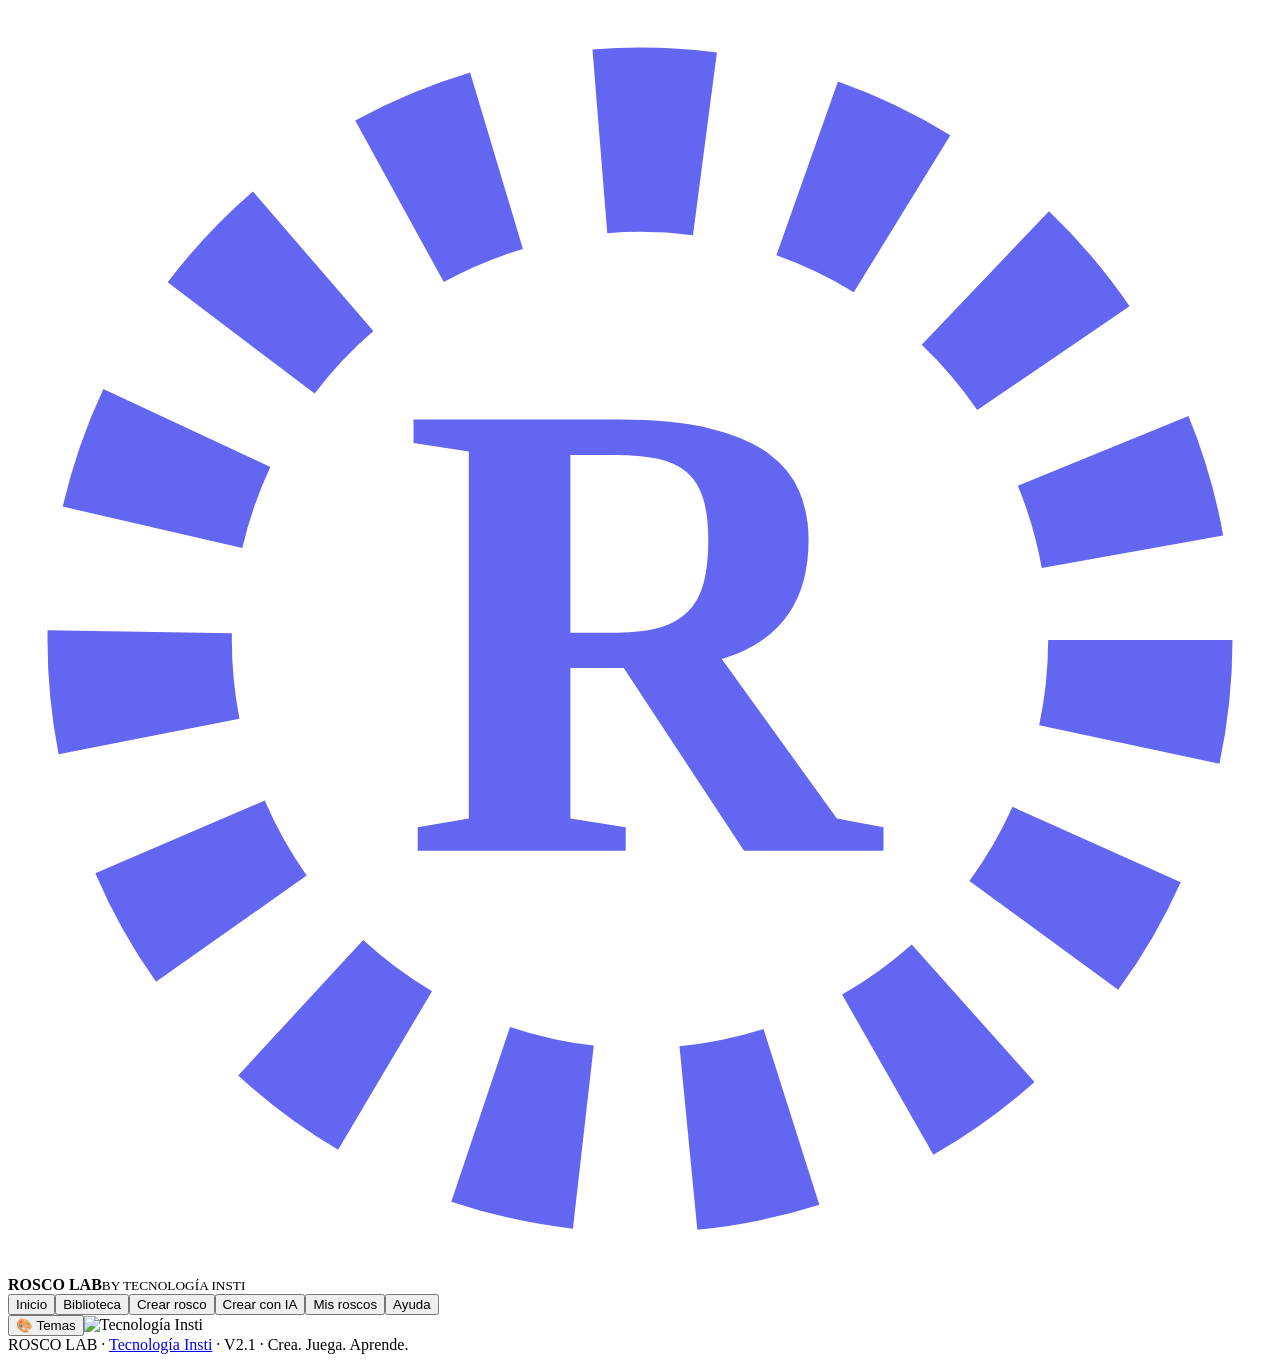
==== src/shell.html @ 291c5db1 "1" ====
<!doctype html><html lang="es"><head><meta charset="utf-8"><meta name="viewport" content="width=device-width,initial-scale=1"><meta name="description" content="Crea, juega y comparte roscos educativos de cualquier materia."><title>Rosco LAB · Tecnología Insti</title><link rel="icon" href="data:image/svg+xml,%3Csvg xmlns='http://www.w3.org/2000/svg' viewBox='0 0 64 64'%3E%3Ccircle cx='32' cy='32' r='24' fill='none' stroke='%234f46e5' stroke-width='10' stroke-dasharray='5 5'/%3E%3Ctext x='32' y='41' font-size='27' text-anchor='middle' font-family='Arial' font-weight='bold' fill='%234f46e5'%3ER%3C/text%3E%3C/svg%3E"><style id="app-style">__CSS__</style></head><body><header><div class="top"><div class="brand" id="brand" role="button" tabindex="0" aria-label="Inicio"><svg class="brandmark" viewBox="0 0 48 48" aria-hidden="true"><circle cx="24" cy="24" r="19" fill="none" stroke="#6366f1" stroke-width="7" stroke-dasharray="4 4"/><text x="24" y="32" text-anchor="middle" font-weight="900" font-size="25" fill="#6366f1">R</text></svg><div><strong>ROSCO LAB</strong><small>BY TECNOLOGÍA INSTI</small></div></div><nav id="nav"><button data-nav="home">Inicio</button><button data-nav="library">Biblioteca</button><button data-nav="editor">Crear rosco</button><button data-nav="ai">Crear con IA</button><button data-nav="mine">Mis roscos</button><button data-nav="help">Ayuda</button></nav><button id="theme" title="Cambiar tema" aria-label="Cambiar tema">🎨 Temas</button><img class="logo" alt="Tecnología Insti" src="__LOGO__"></div></header><main class="main" id="app"></main><footer>ROSCO LAB · <a href="https://tecnologiapuntes.github.io/tecno/">Tecnología Insti</a> · V2.1 · Crea. Juega. Aprende.</footer><dialog id="themeDialog" aria-label="Selector de temas visuales"></dialog><div id="toast" role="status" class="hidden"></div><script id="catalog" type="application/json">__DATA__</script><script id="app-code">__JS__</script></body></html>
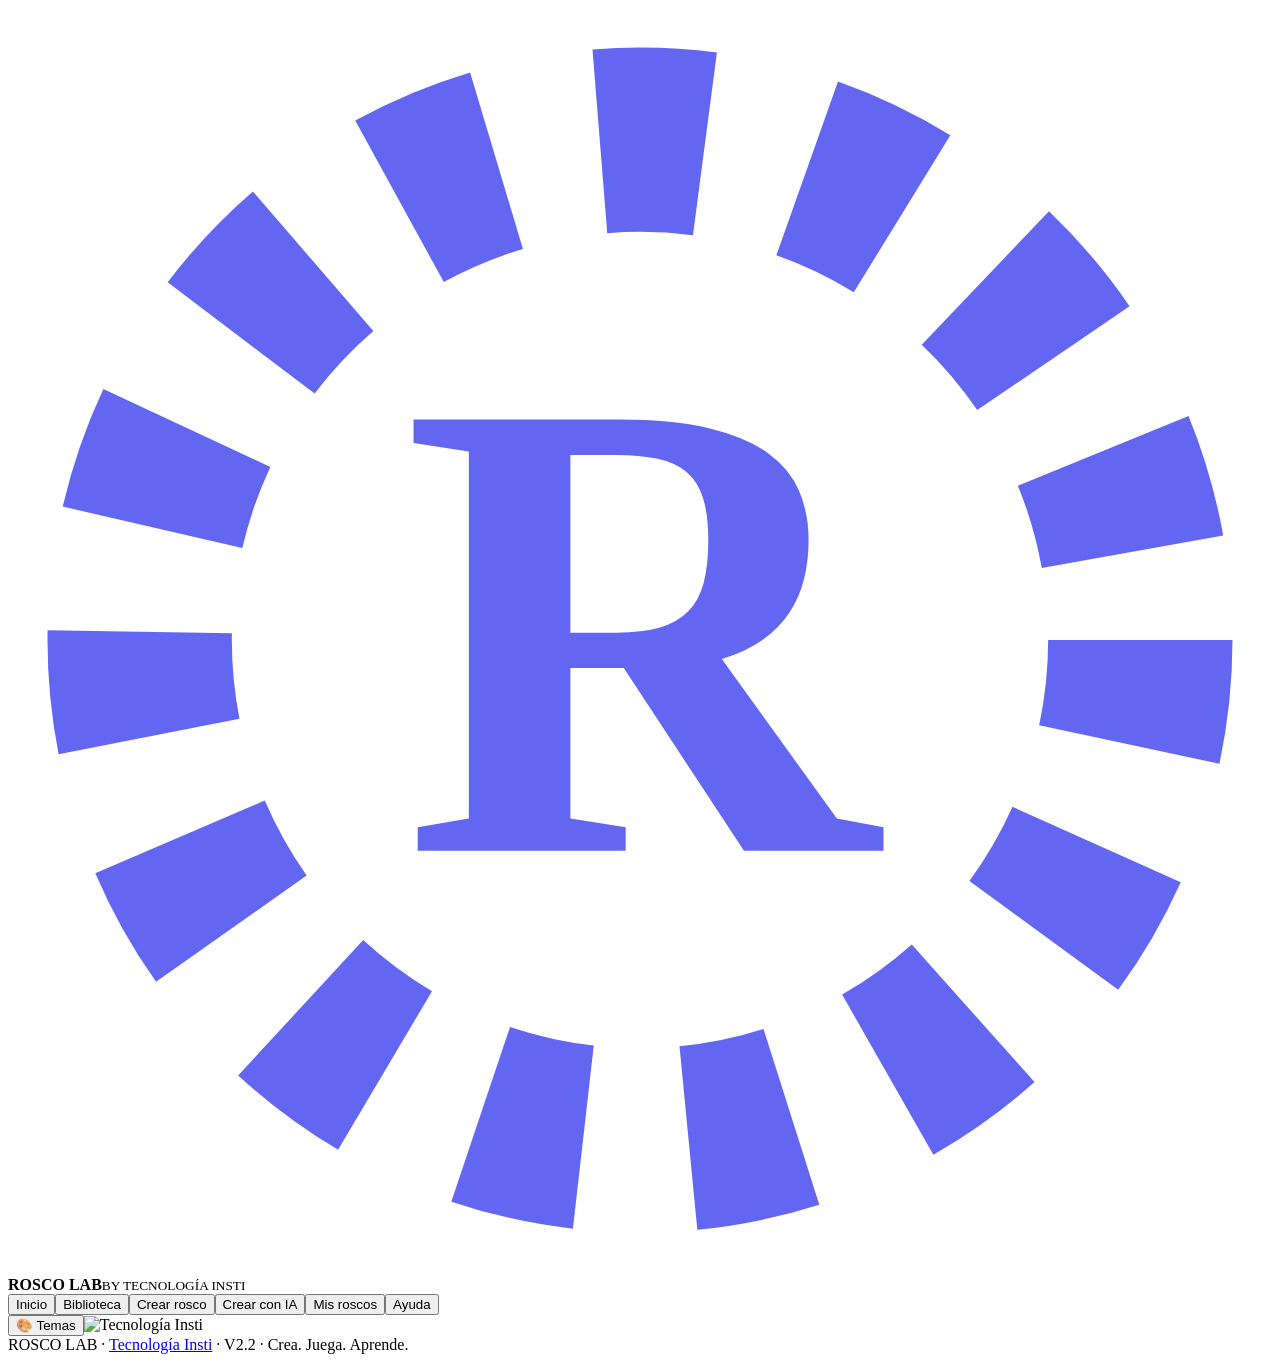
==== commit e255d8bd: "1" ====
--- a/src/shell.html
+++ b/src/shell.html
@@ -1 +1 @@
-<!doctype html><html lang="es"><head><meta charset="utf-8"><meta name="viewport" content="width=device-width,initial-scale=1"><meta name="description" content="Crea, juega y comparte roscos educativos de cualquier materia."><title>Rosco LAB · Tecnología Insti</title><link rel="icon" href="data:image/svg+xml,%3Csvg xmlns='http://www.w3.org/2000/svg' viewBox='0 0 64 64'%3E%3Ccircle cx='32' cy='32' r='24' fill='none' stroke='%234f46e5' stroke-width='10' stroke-dasharray='5 5'/%3E%3Ctext x='32' y='41' font-size='27' text-anchor='middle' font-family='Arial' font-weight='bold' fill='%234f46e5'%3ER%3C/text%3E%3C/svg%3E"><style id="app-style">__CSS__</style></head><body><header><div class="top"><div class="brand" id="brand" role="button" tabindex="0" aria-label="Inicio"><svg class="brandmark" viewBox="0 0 48 48" aria-hidden="true"><circle cx="24" cy="24" r="19" fill="none" stroke="#6366f1" stroke-width="7" stroke-dasharray="4 4"/><text x="24" y="32" text-anchor="middle" font-weight="900" font-size="25" fill="#6366f1">R</text></svg><div><strong>ROSCO LAB</strong><small>BY TECNOLOGÍA INSTI</small></div></div><nav id="nav"><button data-nav="home">Inicio</button><button data-nav="library">Biblioteca</button><button data-nav="editor">Crear rosco</button><button data-nav="ai">Crear con IA</button><button data-nav="mine">Mis roscos</button><button data-nav="help">Ayuda</button></nav><button id="theme" title="Cambiar tema" aria-label="Cambiar tema">🎨 Temas</button><img class="logo" alt="Tecnología Insti" src="__LOGO__"></div></header><main class="main" id="app"></main><footer>ROSCO LAB · <a href="https://tecnologiapuntes.github.io/tecno/">Tecnología Insti</a> · V2.1 · Crea. Juega. Aprende.</footer><dialog id="themeDialog" aria-label="Selector de temas visuales"></dialog><div id="toast" role="status" class="hidden"></div><script id="catalog" type="application/json">__DATA__</script><script id="app-code">__JS__</script></body></html>
+<!doctype html><html lang="es"><head><meta charset="utf-8"><meta name="viewport" content="width=device-width,initial-scale=1"><meta name="description" content="Crea, juega y comparte roscos educativos de cualquier materia."><title>Rosco LAB · Tecnología Insti</title><link rel="icon" href="data:image/svg+xml,%3Csvg xmlns='http://www.w3.org/2000/svg' viewBox='0 0 64 64'%3E%3Ccircle cx='32' cy='32' r='24' fill='none' stroke='%234f46e5' stroke-width='10' stroke-dasharray='5 5'/%3E%3Ctext x='32' y='41' font-size='27' text-anchor='middle' font-family='Arial' font-weight='bold' fill='%234f46e5'%3ER%3C/text%3E%3C/svg%3E"><style id="app-style">__CSS__</style></head><body><header><div class="top"><div class="brand" id="brand" role="button" tabindex="0" aria-label="Inicio"><svg class="brandmark" viewBox="0 0 48 48" aria-hidden="true"><circle cx="24" cy="24" r="19" fill="none" stroke="#6366f1" stroke-width="7" stroke-dasharray="4 4"/><text x="24" y="32" text-anchor="middle" font-weight="900" font-size="25" fill="#6366f1">R</text></svg><div><strong>ROSCO LAB</strong><small>BY TECNOLOGÍA INSTI</small></div></div><nav id="nav"><button data-nav="home">Inicio</button><button data-nav="library">Biblioteca</button><button data-nav="editor">Crear rosco</button><button data-nav="ai">Crear con IA</button><button data-nav="mine">Mis roscos</button><button data-nav="help">Ayuda</button></nav><button id="theme" title="Cambiar tema" aria-label="Cambiar tema">🎨 Temas</button><img class="logo" alt="Tecnología Insti" src="__LOGO__"></div></header><main class="main" id="app"></main><footer>ROSCO LAB · <a href="https://tecnologiapuntes.github.io/tecno/">Tecnología Insti</a> · V2.2 · Crea. Juega. Aprende.</footer><dialog id="themeDialog" aria-label="Selector de temas visuales"></dialog><div id="toast" role="status" class="hidden"></div><script id="catalog" type="application/json">__DATA__</script><script id="app-code">__JS__</script></body></html>
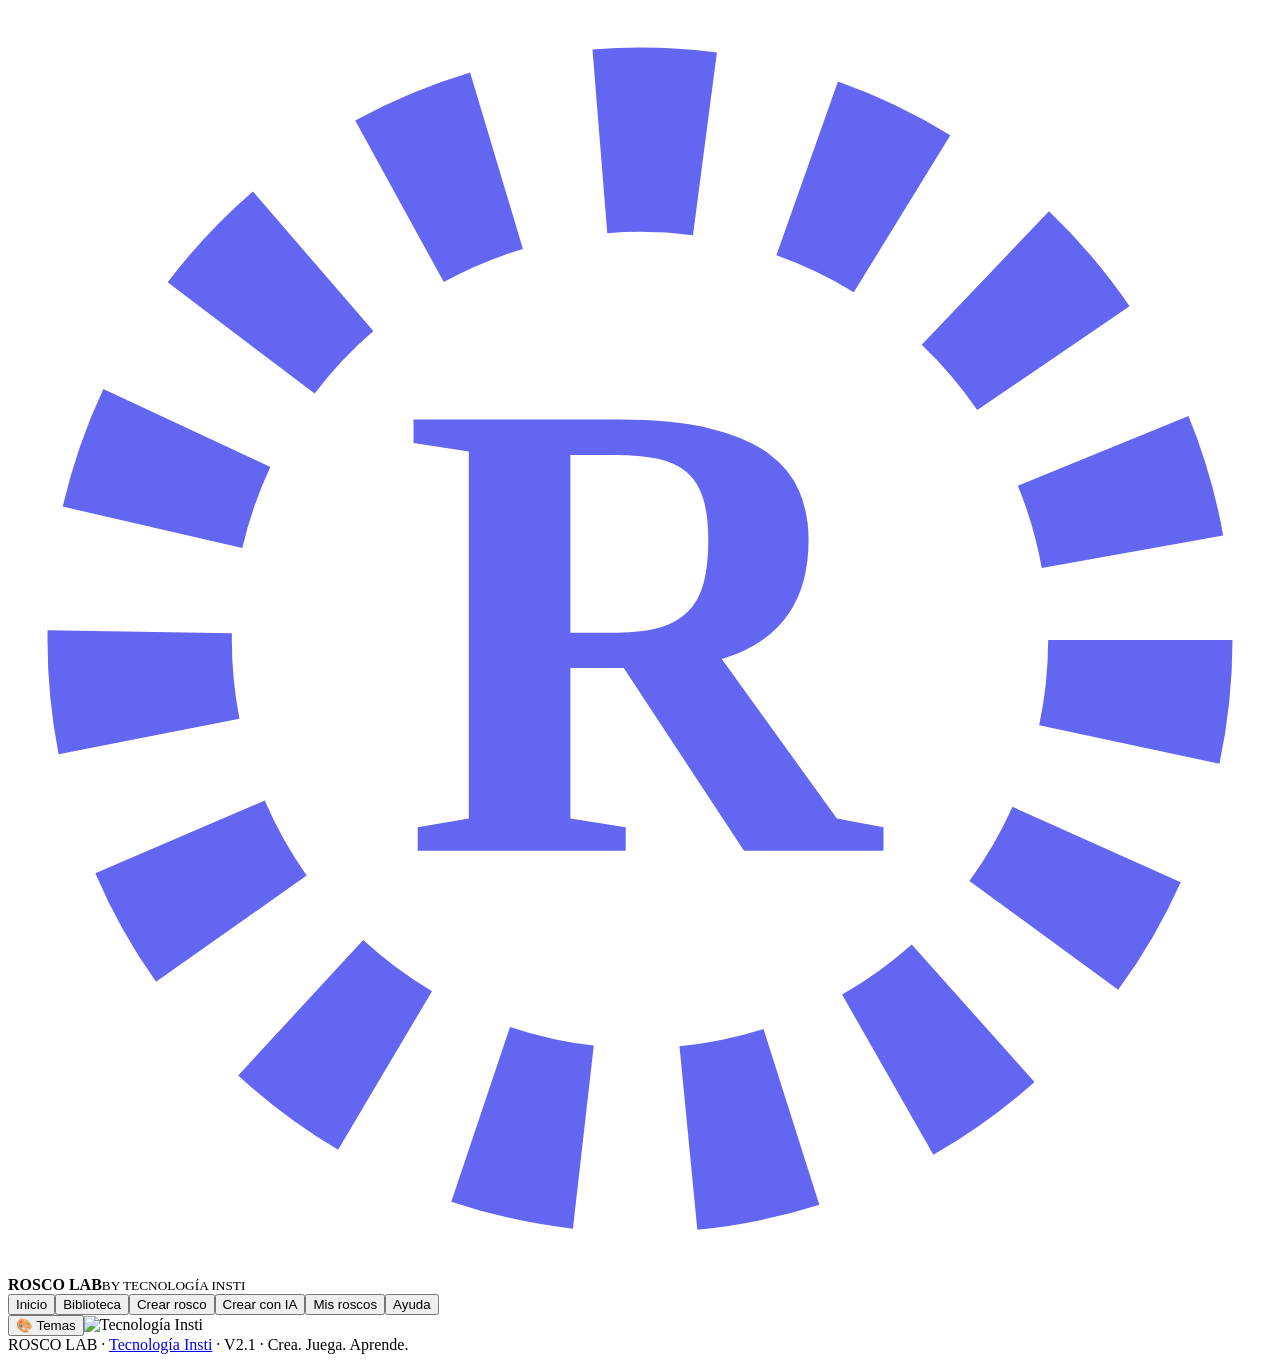
==== commit aed725fd: "1" ====
--- a/src/shell.html
+++ b/src/shell.html
@@ -1 +1 @@
-<!doctype html><html lang="es"><head><meta charset="utf-8"><meta name="viewport" content="width=device-width,initial-scale=1"><meta name="description" content="Crea, juega y comparte roscos educativos de cualquier materia."><title>Rosco LAB · Tecnología Insti</title><link rel="icon" href="data:image/svg+xml,%3Csvg xmlns='http://www.w3.org/2000/svg' viewBox='0 0 64 64'%3E%3Ccircle cx='32' cy='32' r='24' fill='none' stroke='%234f46e5' stroke-width='10' stroke-dasharray='5 5'/%3E%3Ctext x='32' y='41' font-size='27' text-anchor='middle' font-family='Arial' font-weight='bold' fill='%234f46e5'%3ER%3C/text%3E%3C/svg%3E"><style id="app-style">__CSS__</style></head><body><header><div class="top"><div class="brand" id="brand" role="button" tabindex="0" aria-label="Inicio"><svg class="brandmark" viewBox="0 0 48 48" aria-hidden="true"><circle cx="24" cy="24" r="19" fill="none" stroke="#6366f1" stroke-width="7" stroke-dasharray="4 4"/><text x="24" y="32" text-anchor="middle" font-weight="900" font-size="25" fill="#6366f1">R</text></svg><div><strong>ROSCO LAB</strong><small>BY TECNOLOGÍA INSTI</small></div></div><nav id="nav"><button data-nav="home">Inicio</button><button data-nav="library">Biblioteca</button><button data-nav="editor">Crear rosco</button><button data-nav="ai">Crear con IA</button><button data-nav="mine">Mis roscos</button><button data-nav="help">Ayuda</button></nav><button id="theme" title="Cambiar tema" aria-label="Cambiar tema">🎨 Temas</button><img class="logo" alt="Tecnología Insti" src="__LOGO__"></div></header><main class="main" id="app"></main><footer>ROSCO LAB · <a href="https://tecnologiapuntes.github.io/tecno/">Tecnología Insti</a> · V2.2 · Crea. Juega. Aprende.</footer><dialog id="themeDialog" aria-label="Selector de temas visuales"></dialog><div id="toast" role="status" class="hidden"></div><script id="catalog" type="application/json">__DATA__</script><script id="app-code">__JS__</script></body></html>
+<!doctype html><html lang="es"><head><meta charset="utf-8"><meta name="viewport" content="width=device-width,initial-scale=1"><meta name="description" content="Crea, juega y comparte roscos educativos de cualquier materia."><title>Rosco LAB · Tecnología Insti</title><link rel="icon" href="data:image/svg+xml,%3Csvg xmlns='http://www.w3.org/2000/svg' viewBox='0 0 64 64'%3E%3Ccircle cx='32' cy='32' r='24' fill='none' stroke='%234f46e5' stroke-width='10' stroke-dasharray='5 5'/%3E%3Ctext x='32' y='41' font-size='27' text-anchor='middle' font-family='Arial' font-weight='bold' fill='%234f46e5'%3ER%3C/text%3E%3C/svg%3E"><style id="app-style">__CSS__</style></head><body><header><div class="top"><div class="brand" id="brand" role="button" tabindex="0" aria-label="Inicio"><svg class="brandmark" viewBox="0 0 48 48" aria-hidden="true"><circle cx="24" cy="24" r="19" fill="none" stroke="#6366f1" stroke-width="7" stroke-dasharray="4 4"/><text x="24" y="32" text-anchor="middle" font-weight="900" font-size="25" fill="#6366f1">R</text></svg><div><strong>ROSCO LAB</strong><small>BY TECNOLOGÍA INSTI</small></div></div><nav id="nav"><button data-nav="home">Inicio</button><button data-nav="library">Biblioteca</button><button data-nav="editor">Crear rosco</button><button data-nav="ai">Crear con IA</button><button data-nav="mine">Mis roscos</button><button data-nav="help">Ayuda</button></nav><button id="theme" title="Cambiar tema" aria-label="Cambiar tema">🎨 Temas</button><img class="logo" alt="Tecnología Insti" src="__LOGO__"></div></header><main class="main" id="app"></main><footer>ROSCO LAB · <a href="https://tecnologiapuntes.github.io/tecno/">Tecnología Insti</a> · V2.1 · Crea. Juega. Aprende.</footer><dialog id="themeDialog" aria-label="Selector de temas visuales"></dialog><div id="toast" role="status" class="hidden"></div><script id="catalog" type="application/json">__DATA__</script><script id="app-code">__JS__</script></body></html>
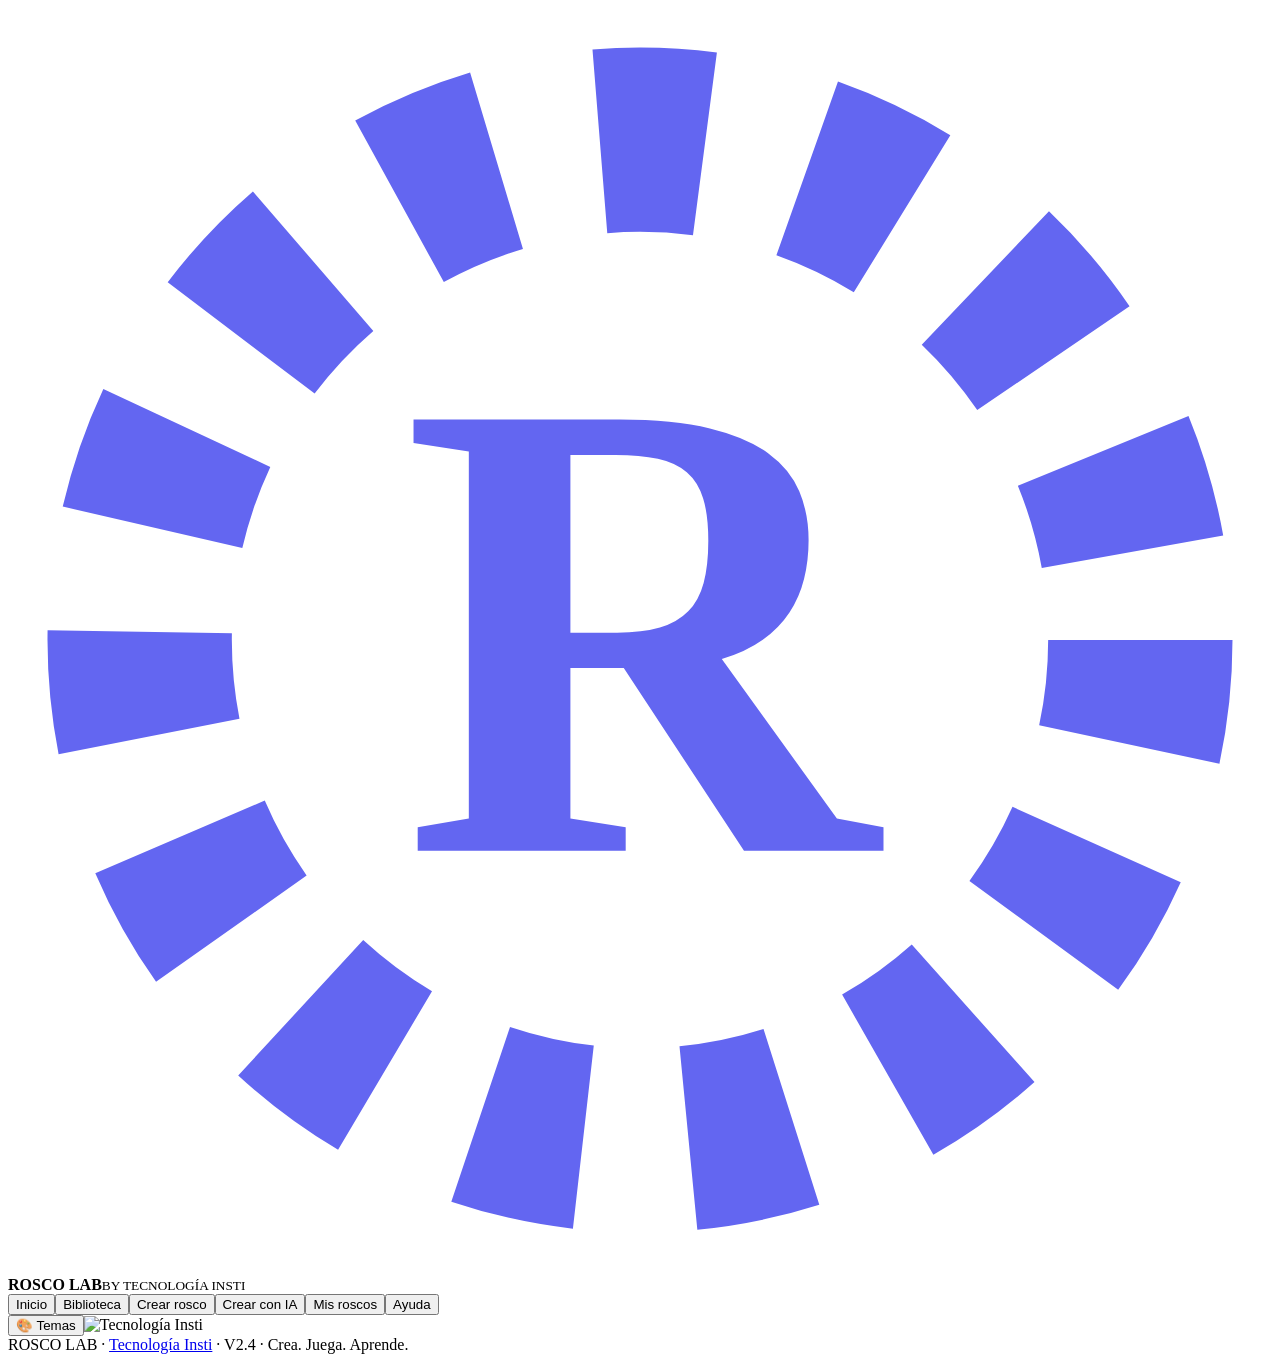
==== commit 2ff652ea: "1" ====
--- a/src/shell.html
+++ b/src/shell.html
@@ -1 +1 @@
-<!doctype html><html lang="es"><head><meta charset="utf-8"><meta name="viewport" content="width=device-width,initial-scale=1"><meta name="description" content="Crea, juega y comparte roscos educativos de cualquier materia."><title>Rosco LAB · Tecnología Insti</title><link rel="icon" href="data:image/svg+xml,%3Csvg xmlns='http://www.w3.org/2000/svg' viewBox='0 0 64 64'%3E%3Ccircle cx='32' cy='32' r='24' fill='none' stroke='%234f46e5' stroke-width='10' stroke-dasharray='5 5'/%3E%3Ctext x='32' y='41' font-size='27' text-anchor='middle' font-family='Arial' font-weight='bold' fill='%234f46e5'%3ER%3C/text%3E%3C/svg%3E"><style id="app-style">__CSS__</style></head><body><header><div class="top"><div class="brand" id="brand" role="button" tabindex="0" aria-label="Inicio"><svg class="brandmark" viewBox="0 0 48 48" aria-hidden="true"><circle cx="24" cy="24" r="19" fill="none" stroke="#6366f1" stroke-width="7" stroke-dasharray="4 4"/><text x="24" y="32" text-anchor="middle" font-weight="900" font-size="25" fill="#6366f1">R</text></svg><div><strong>ROSCO LAB</strong><small>BY TECNOLOGÍA INSTI</small></div></div><nav id="nav"><button data-nav="home">Inicio</button><button data-nav="library">Biblioteca</button><button data-nav="editor">Crear rosco</button><button data-nav="ai">Crear con IA</button><button data-nav="mine">Mis roscos</button><button data-nav="help">Ayuda</button></nav><button id="theme" title="Cambiar tema" aria-label="Cambiar tema">🎨 Temas</button><img class="logo" alt="Tecnología Insti" src="__LOGO__"></div></header><main class="main" id="app"></main><footer>ROSCO LAB · <a href="https://tecnologiapuntes.github.io/tecno/">Tecnología Insti</a> · V2.1 · Crea. Juega. Aprende.</footer><dialog id="themeDialog" aria-label="Selector de temas visuales"></dialog><div id="toast" role="status" class="hidden"></div><script id="catalog" type="application/json">__DATA__</script><script id="app-code">__JS__</script></body></html>
+<!doctype html><html lang="es"><head><meta charset="utf-8"><meta name="viewport" content="width=device-width,initial-scale=1"><meta name="description" content="Crea, juega y comparte roscos educativos de cualquier materia."><title>Rosco LAB · Tecnología Insti</title><link rel="icon" href="data:image/svg+xml,%3Csvg xmlns='http://www.w3.org/2000/svg' viewBox='0 0 64 64'%3E%3Ccircle cx='32' cy='32' r='24' fill='none' stroke='%234f46e5' stroke-width='10' stroke-dasharray='5 5'/%3E%3Ctext x='32' y='41' font-size='27' text-anchor='middle' font-family='Arial' font-weight='bold' fill='%234f46e5'%3ER%3C/text%3E%3C/svg%3E"><style id="app-style">__CSS__</style></head><body><header><div class="top"><div class="brand" id="brand" role="button" tabindex="0" aria-label="Inicio"><svg class="brandmark" viewBox="0 0 48 48" aria-hidden="true"><circle cx="24" cy="24" r="19" fill="none" stroke="#6366f1" stroke-width="7" stroke-dasharray="4 4"/><text x="24" y="32" text-anchor="middle" font-weight="900" font-size="25" fill="#6366f1">R</text></svg><div><strong>ROSCO LAB</strong><small>BY TECNOLOGÍA INSTI</small></div></div><nav id="nav"><button data-nav="home">Inicio</button><button data-nav="library">Biblioteca</button><button data-nav="editor">Crear rosco</button><button data-nav="ai">Crear con IA</button><button data-nav="mine">Mis roscos</button><button data-nav="help">Ayuda</button></nav><button id="theme" title="Cambiar tema" aria-label="Cambiar tema">🎨 Temas</button><img class="logo" alt="Tecnología Insti" src="__LOGO__"></div></header><main class="main" id="app"></main><footer>ROSCO LAB · <a href="https://tecnologiapuntes.github.io/tecno/">Tecnología Insti</a> · V2.4 · Crea. Juega. Aprende.</footer><dialog id="themeDialog" aria-label="Selector de temas visuales"></dialog><div id="toast" role="status" class="hidden"></div><script id="catalog" type="application/json">__DATA__</script><script id="app-code">__JS__</script></body></html>
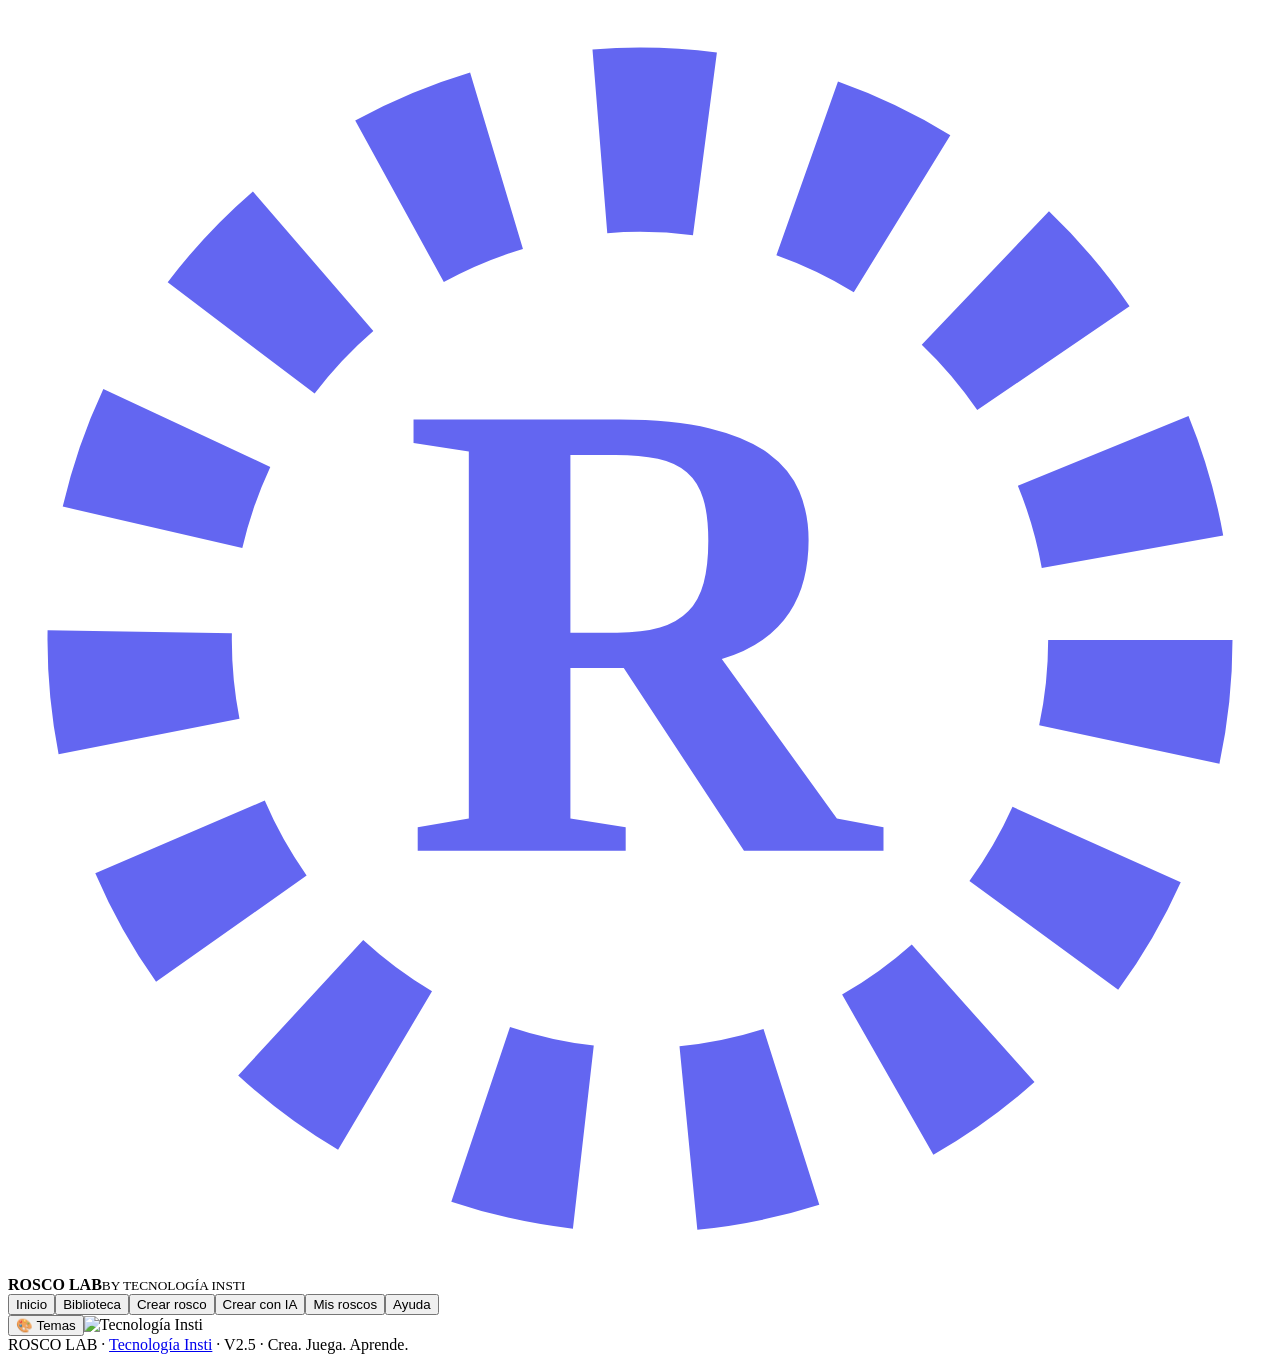
==== commit f7ba4026: "1" ====
--- a/src/shell.html
+++ b/src/shell.html
@@ -1 +1 @@
-<!doctype html><html lang="es"><head><meta charset="utf-8"><meta name="viewport" content="width=device-width,initial-scale=1"><meta name="description" content="Crea, juega y comparte roscos educativos de cualquier materia."><title>Rosco LAB · Tecnología Insti</title><link rel="icon" href="data:image/svg+xml,%3Csvg xmlns='http://www.w3.org/2000/svg' viewBox='0 0 64 64'%3E%3Ccircle cx='32' cy='32' r='24' fill='none' stroke='%234f46e5' stroke-width='10' stroke-dasharray='5 5'/%3E%3Ctext x='32' y='41' font-size='27' text-anchor='middle' font-family='Arial' font-weight='bold' fill='%234f46e5'%3ER%3C/text%3E%3C/svg%3E"><style id="app-style">__CSS__</style></head><body><header><div class="top"><div class="brand" id="brand" role="button" tabindex="0" aria-label="Inicio"><svg class="brandmark" viewBox="0 0 48 48" aria-hidden="true"><circle cx="24" cy="24" r="19" fill="none" stroke="#6366f1" stroke-width="7" stroke-dasharray="4 4"/><text x="24" y="32" text-anchor="middle" font-weight="900" font-size="25" fill="#6366f1">R</text></svg><div><strong>ROSCO LAB</strong><small>BY TECNOLOGÍA INSTI</small></div></div><nav id="nav"><button data-nav="home">Inicio</button><button data-nav="library">Biblioteca</button><button data-nav="editor">Crear rosco</button><button data-nav="ai">Crear con IA</button><button data-nav="mine">Mis roscos</button><button data-nav="help">Ayuda</button></nav><button id="theme" title="Cambiar tema" aria-label="Cambiar tema">🎨 Temas</button><img class="logo" alt="Tecnología Insti" src="__LOGO__"></div></header><main class="main" id="app"></main><footer>ROSCO LAB · <a href="https://tecnologiapuntes.github.io/tecno/">Tecnología Insti</a> · V2.4 · Crea. Juega. Aprende.</footer><dialog id="themeDialog" aria-label="Selector de temas visuales"></dialog><div id="toast" role="status" class="hidden"></div><script id="catalog" type="application/json">__DATA__</script><script id="app-code">__JS__</script></body></html>
+<!doctype html><html lang="es"><head><meta charset="utf-8"><meta name="viewport" content="width=device-width,initial-scale=1"><meta name="description" content="Crea, juega y comparte roscos educativos de cualquier materia."><title>Rosco LAB · Tecnología Insti</title><link rel="icon" href="data:image/svg+xml,%3Csvg xmlns='http://www.w3.org/2000/svg' viewBox='0 0 64 64'%3E%3Ccircle cx='32' cy='32' r='24' fill='none' stroke='%234f46e5' stroke-width='10' stroke-dasharray='5 5'/%3E%3Ctext x='32' y='41' font-size='27' text-anchor='middle' font-family='Arial' font-weight='bold' fill='%234f46e5'%3ER%3C/text%3E%3C/svg%3E"><style id="app-style">__CSS__</style></head><body><header><div class="top"><div class="brand" id="brand" role="button" tabindex="0" aria-label="Inicio"><svg class="brandmark" viewBox="0 0 48 48" aria-hidden="true"><circle cx="24" cy="24" r="19" fill="none" stroke="#6366f1" stroke-width="7" stroke-dasharray="4 4"/><text x="24" y="32" text-anchor="middle" font-weight="900" font-size="25" fill="#6366f1">R</text></svg><div><strong>ROSCO LAB</strong><small>BY TECNOLOGÍA INSTI</small></div></div><nav id="nav"><button data-nav="home">Inicio</button><button data-nav="library">Biblioteca</button><button data-nav="editor">Crear rosco</button><button data-nav="ai">Crear con IA</button><button data-nav="mine">Mis roscos</button><button data-nav="help">Ayuda</button></nav><button id="theme" title="Cambiar tema" aria-label="Cambiar tema">🎨 Temas</button><img class="logo" alt="Tecnología Insti" src="__LOGO__"></div></header><main class="main" id="app"></main><footer>ROSCO LAB · <a href="https://tecnologiapuntes.github.io/tecno/">Tecnología Insti</a> · V2.5 · Crea. Juega. Aprende.</footer><dialog id="themeDialog" aria-label="Selector de temas visuales"></dialog><div id="toast" role="status" class="hidden"></div><script id="catalog" type="application/json">__DATA__</script><script id="app-code">__JS__</script></body></html>
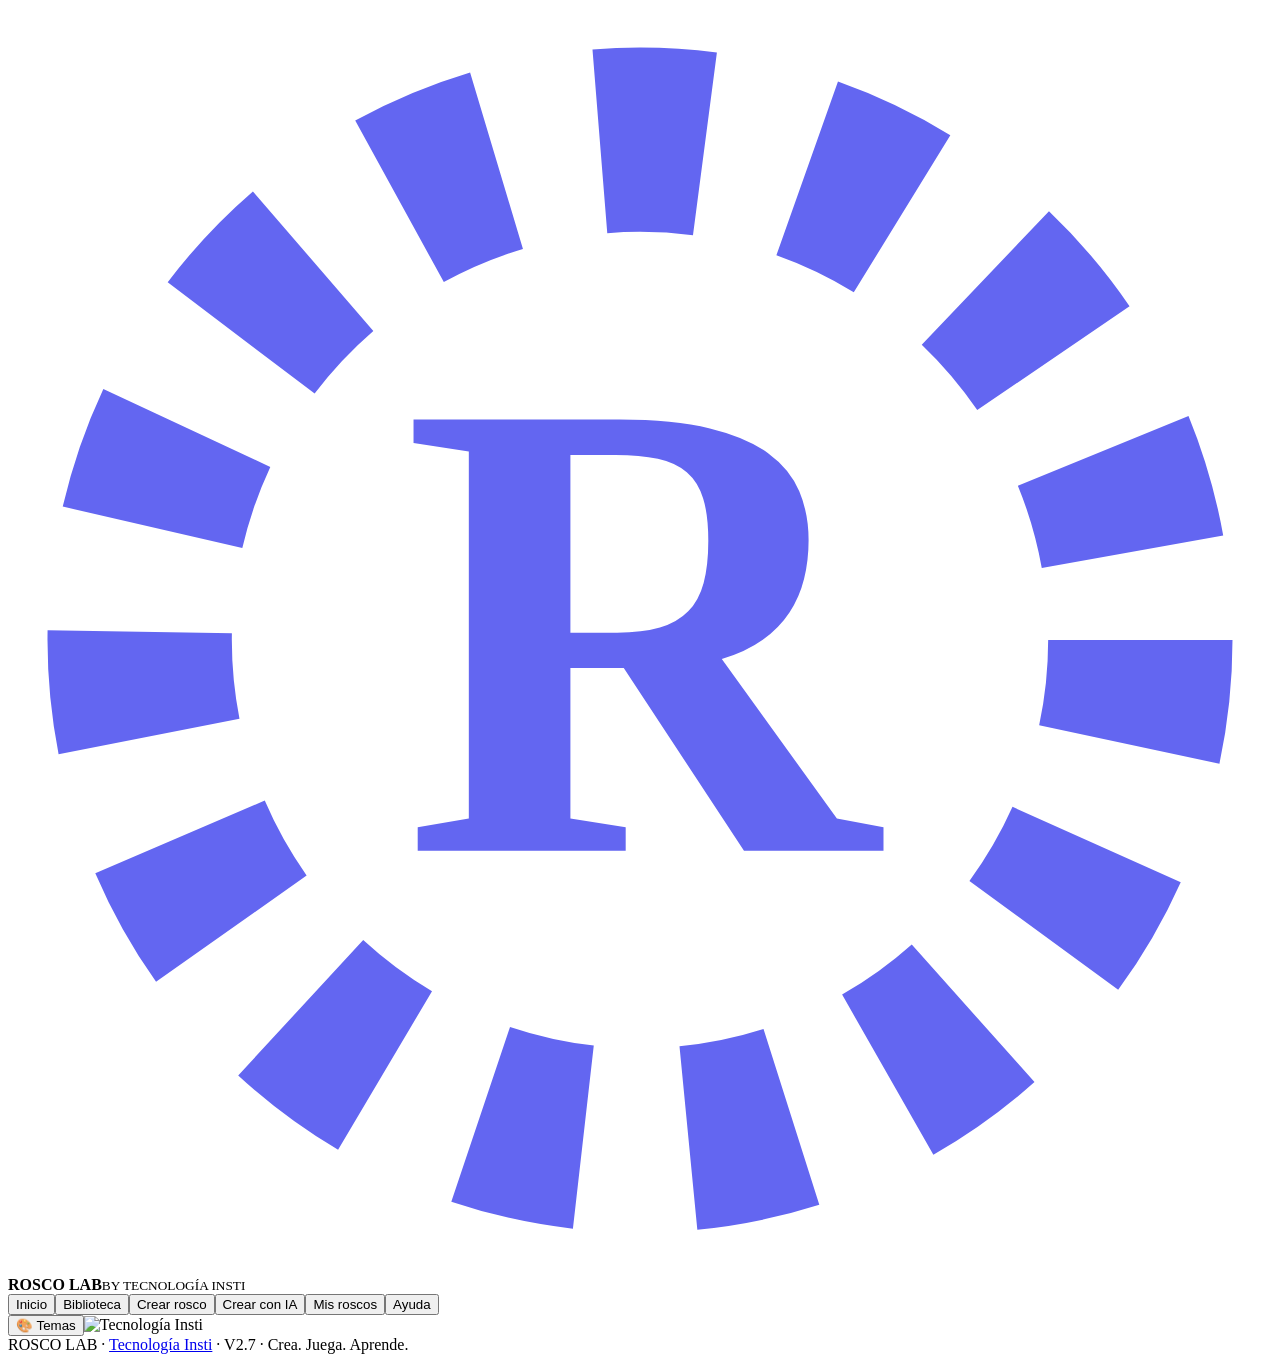
==== commit e1a04f8e: "1" ====
--- a/src/shell.html
+++ b/src/shell.html
@@ -1 +1 @@
-<!doctype html><html lang="es"><head><meta charset="utf-8"><meta name="viewport" content="width=device-width,initial-scale=1"><meta name="description" content="Crea, juega y comparte roscos educativos de cualquier materia."><title>Rosco LAB · Tecnología Insti</title><link rel="icon" href="data:image/svg+xml,%3Csvg xmlns='http://www.w3.org/2000/svg' viewBox='0 0 64 64'%3E%3Ccircle cx='32' cy='32' r='24' fill='none' stroke='%234f46e5' stroke-width='10' stroke-dasharray='5 5'/%3E%3Ctext x='32' y='41' font-size='27' text-anchor='middle' font-family='Arial' font-weight='bold' fill='%234f46e5'%3ER%3C/text%3E%3C/svg%3E"><style id="app-style">__CSS__</style></head><body><header><div class="top"><div class="brand" id="brand" role="button" tabindex="0" aria-label="Inicio"><svg class="brandmark" viewBox="0 0 48 48" aria-hidden="true"><circle cx="24" cy="24" r="19" fill="none" stroke="#6366f1" stroke-width="7" stroke-dasharray="4 4"/><text x="24" y="32" text-anchor="middle" font-weight="900" font-size="25" fill="#6366f1">R</text></svg><div><strong>ROSCO LAB</strong><small>BY TECNOLOGÍA INSTI</small></div></div><nav id="nav"><button data-nav="home">Inicio</button><button data-nav="library">Biblioteca</button><button data-nav="editor">Crear rosco</button><button data-nav="ai">Crear con IA</button><button data-nav="mine">Mis roscos</button><button data-nav="help">Ayuda</button></nav><button id="theme" title="Cambiar tema" aria-label="Cambiar tema">🎨 Temas</button><img class="logo" alt="Tecnología Insti" src="__LOGO__"></div></header><main class="main" id="app"></main><footer>ROSCO LAB · <a href="https://tecnologiapuntes.github.io/tecno/">Tecnología Insti</a> · V2.5 · Crea. Juega. Aprende.</footer><dialog id="themeDialog" aria-label="Selector de temas visuales"></dialog><div id="toast" role="status" class="hidden"></div><script id="catalog" type="application/json">__DATA__</script><script id="app-code">__JS__</script></body></html>
+<!doctype html><html lang="es"><head><meta charset="utf-8"><meta name="viewport" content="width=device-width,initial-scale=1"><meta name="description" content="Crea, juega y comparte roscos educativos de cualquier materia."><title>Rosco LAB · Tecnología Insti</title><link rel="icon" href="data:image/svg+xml,%3Csvg xmlns='http://www.w3.org/2000/svg' viewBox='0 0 64 64'%3E%3Ccircle cx='32' cy='32' r='24' fill='none' stroke='%234f46e5' stroke-width='10' stroke-dasharray='5 5'/%3E%3Ctext x='32' y='41' font-size='27' text-anchor='middle' font-family='Arial' font-weight='bold' fill='%234f46e5'%3ER%3C/text%3E%3C/svg%3E"><style id="app-style">__CSS__</style></head><body><header><div class="top"><div class="brand" id="brand" role="button" tabindex="0" aria-label="Inicio"><svg class="brandmark" viewBox="0 0 48 48" aria-hidden="true"><circle cx="24" cy="24" r="19" fill="none" stroke="#6366f1" stroke-width="7" stroke-dasharray="4 4"/><text x="24" y="32" text-anchor="middle" font-weight="900" font-size="25" fill="#6366f1">R</text></svg><div><strong>ROSCO LAB</strong><small>BY TECNOLOGÍA INSTI</small></div></div><nav id="nav"><button data-nav="home">Inicio</button><button data-nav="library">Biblioteca</button><button data-nav="editor">Crear rosco</button><button data-nav="ai">Crear con IA</button><button data-nav="mine">Mis roscos</button><button data-nav="help">Ayuda</button></nav><button id="theme" title="Cambiar tema" aria-label="Cambiar tema">🎨 Temas</button><img class="logo" alt="Tecnología Insti" src="__LOGO__"></div></header><main class="main" id="app"></main><footer>ROSCO LAB · <a href="https://tecnologiapuntes.github.io/tecno/">Tecnología Insti</a> · V2.7 · Crea. Juega. Aprende.</footer><dialog id="themeDialog" aria-label="Selector de temas visuales"></dialog><div id="toast" role="status" class="hidden"></div><script id="catalog" type="application/json">__DATA__</script><script id="app-code">__JS__</script></body></html>
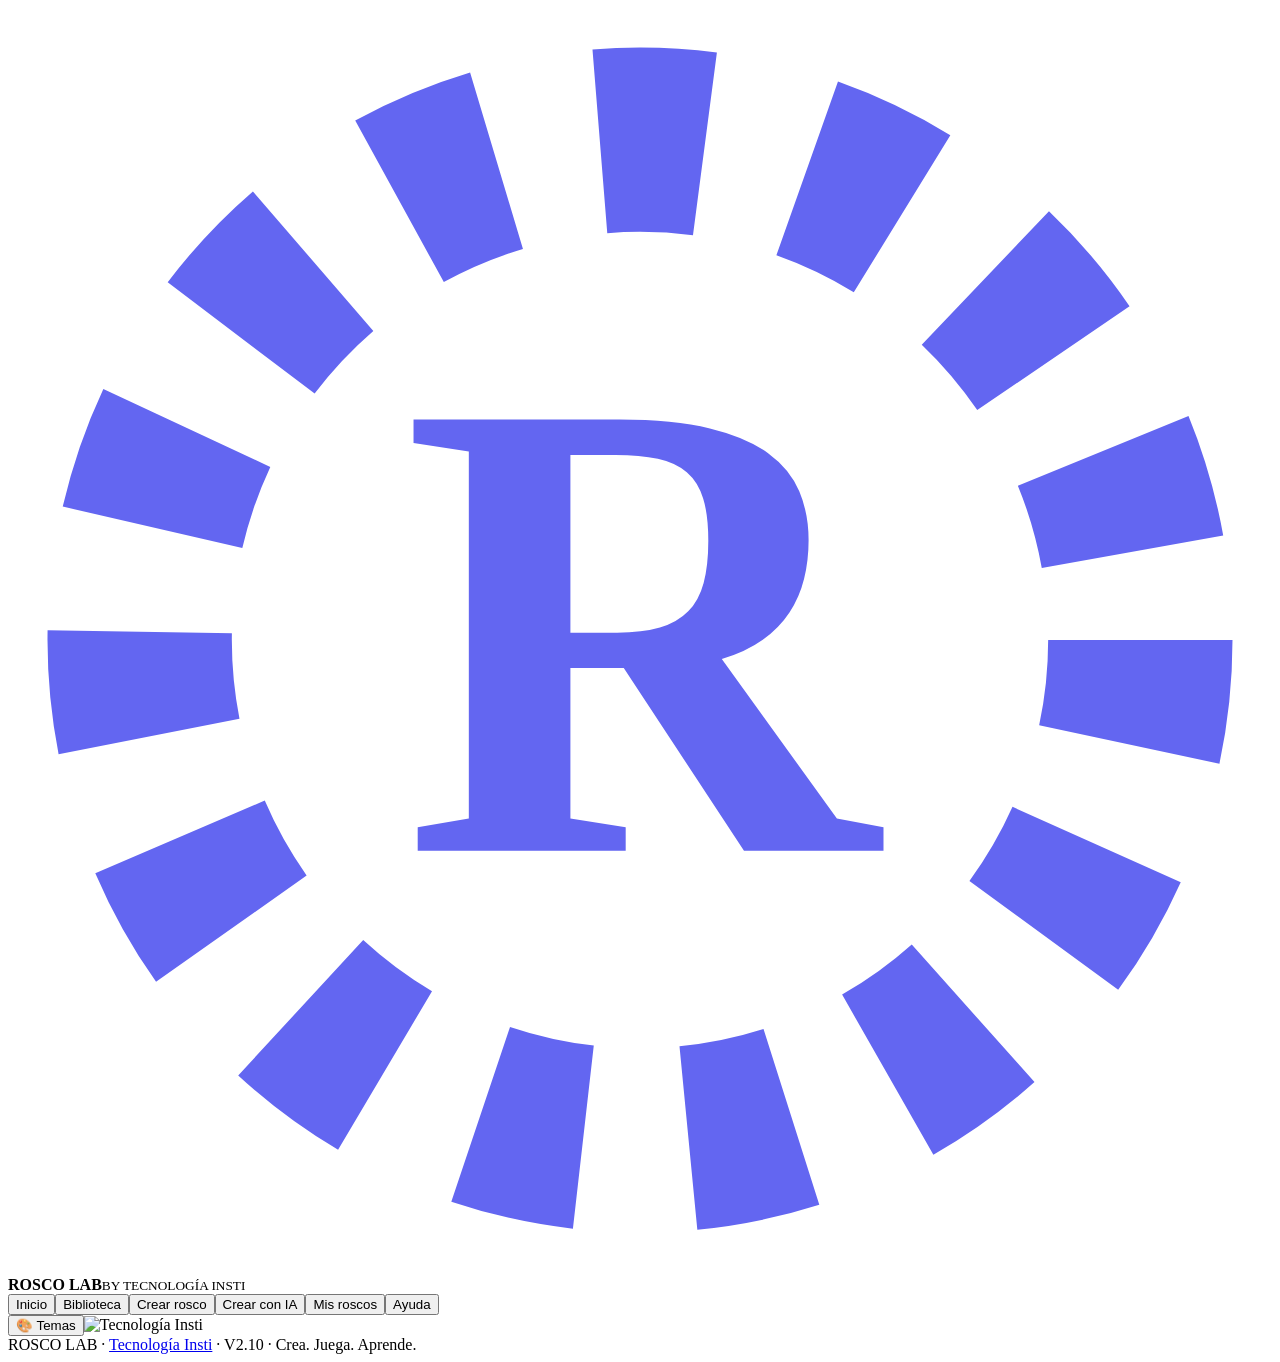
==== commit bfb404d5: "1" ====
--- a/src/shell.html
+++ b/src/shell.html
@@ -1 +1 @@
-<!doctype html><html lang="es"><head><meta charset="utf-8"><meta name="viewport" content="width=device-width,initial-scale=1"><meta name="description" content="Crea, juega y comparte roscos educativos de cualquier materia."><title>Rosco LAB · Tecnología Insti</title><link rel="icon" href="data:image/svg+xml,%3Csvg xmlns='http://www.w3.org/2000/svg' viewBox='0 0 64 64'%3E%3Ccircle cx='32' cy='32' r='24' fill='none' stroke='%234f46e5' stroke-width='10' stroke-dasharray='5 5'/%3E%3Ctext x='32' y='41' font-size='27' text-anchor='middle' font-family='Arial' font-weight='bold' fill='%234f46e5'%3ER%3C/text%3E%3C/svg%3E"><style id="app-style">__CSS__</style></head><body><header><div class="top"><div class="brand" id="brand" role="button" tabindex="0" aria-label="Inicio"><svg class="brandmark" viewBox="0 0 48 48" aria-hidden="true"><circle cx="24" cy="24" r="19" fill="none" stroke="#6366f1" stroke-width="7" stroke-dasharray="4 4"/><text x="24" y="32" text-anchor="middle" font-weight="900" font-size="25" fill="#6366f1">R</text></svg><div><strong>ROSCO LAB</strong><small>BY TECNOLOGÍA INSTI</small></div></div><nav id="nav"><button data-nav="home">Inicio</button><button data-nav="library">Biblioteca</button><button data-nav="editor">Crear rosco</button><button data-nav="ai">Crear con IA</button><button data-nav="mine">Mis roscos</button><button data-nav="help">Ayuda</button></nav><button id="theme" title="Cambiar tema" aria-label="Cambiar tema">🎨 Temas</button><img class="logo" alt="Tecnología Insti" src="__LOGO__"></div></header><main class="main" id="app"></main><footer>ROSCO LAB · <a href="https://tecnologiapuntes.github.io/tecno/">Tecnología Insti</a> · V2.7 · Crea. Juega. Aprende.</footer><dialog id="themeDialog" aria-label="Selector de temas visuales"></dialog><div id="toast" role="status" class="hidden"></div><script id="catalog" type="application/json">__DATA__</script><script id="app-code">__JS__</script></body></html>
+<!doctype html><html lang="es"><head><meta charset="utf-8"><meta name="viewport" content="width=device-width,initial-scale=1"><meta name="description" content="Crea, juega y comparte roscos educativos de cualquier materia."><title>Rosco LAB · Tecnología Insti</title><link rel="icon" href="data:image/svg+xml,%3Csvg xmlns='http://www.w3.org/2000/svg' viewBox='0 0 64 64'%3E%3Ccircle cx='32' cy='32' r='24' fill='none' stroke='%234f46e5' stroke-width='10' stroke-dasharray='5 5'/%3E%3Ctext x='32' y='41' font-size='27' text-anchor='middle' font-family='Arial' font-weight='bold' fill='%234f46e5'%3ER%3C/text%3E%3C/svg%3E"><style id="app-style">__CSS__</style></head><body><header><div class="top"><div class="brand" id="brand" role="button" tabindex="0" aria-label="Inicio"><svg class="brandmark" viewBox="0 0 48 48" aria-hidden="true"><circle cx="24" cy="24" r="19" fill="none" stroke="#6366f1" stroke-width="7" stroke-dasharray="4 4"/><text x="24" y="32" text-anchor="middle" font-weight="900" font-size="25" fill="#6366f1">R</text></svg><div><strong>ROSCO LAB</strong><small>BY TECNOLOGÍA INSTI</small></div></div><nav id="nav"><button data-nav="home">Inicio</button><button data-nav="library">Biblioteca</button><button data-nav="editor">Crear rosco</button><button data-nav="ai">Crear con IA</button><button data-nav="mine">Mis roscos</button><button data-nav="help">Ayuda</button></nav><button id="theme" title="Cambiar tema" aria-label="Cambiar tema">🎨 Temas</button><img class="logo" alt="Tecnología Insti" src="__LOGO__"></div></header><main class="main" id="app"></main><footer>ROSCO LAB · <a href="https://tecnologiapuntes.github.io/tecno/">Tecnología Insti</a> · V2.10 · Crea. Juega. Aprende.</footer><dialog id="themeDialog" aria-label="Selector de temas visuales"></dialog><div id="toast" role="status" class="hidden"></div><script id="catalog" type="application/json">__DATA__</script><script id="app-code">__JS__</script></body></html>
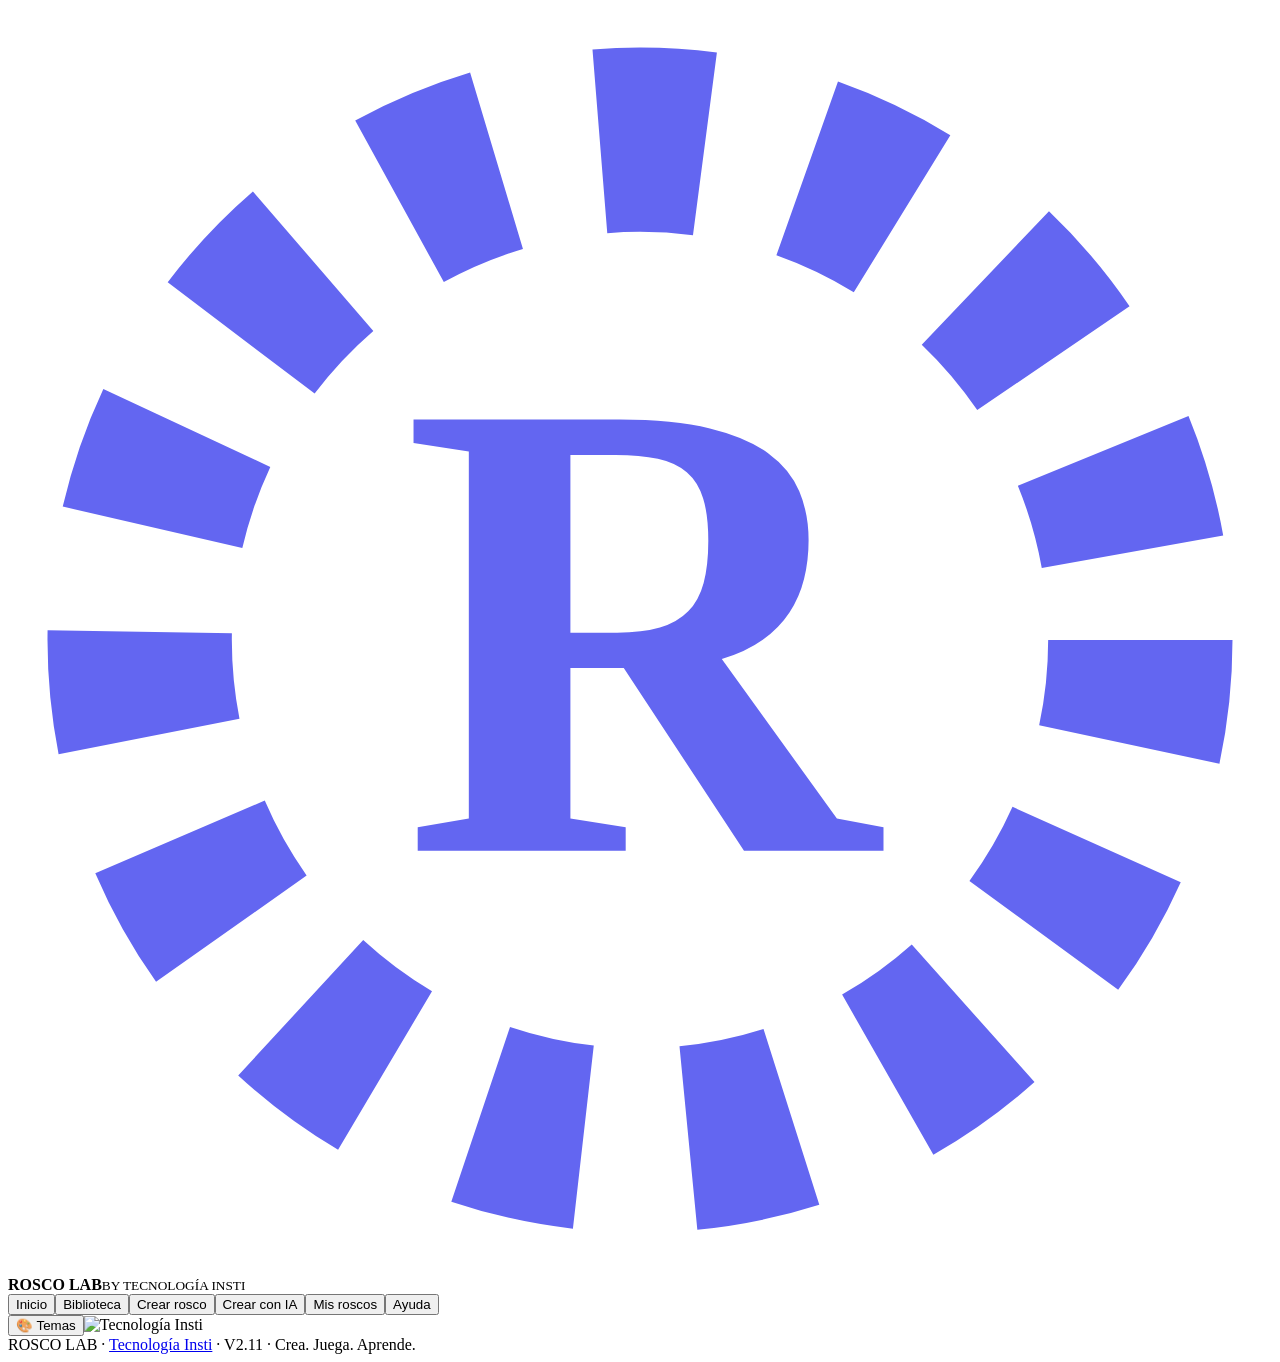
==== commit 8eb80f1f: "1" ====
--- a/src/shell.html
+++ b/src/shell.html
@@ -1 +1 @@
-<!doctype html><html lang="es"><head><meta charset="utf-8"><meta name="viewport" content="width=device-width,initial-scale=1"><meta name="description" content="Crea, juega y comparte roscos educativos de cualquier materia."><title>Rosco LAB · Tecnología Insti</title><link rel="icon" href="data:image/svg+xml,%3Csvg xmlns='http://www.w3.org/2000/svg' viewBox='0 0 64 64'%3E%3Ccircle cx='32' cy='32' r='24' fill='none' stroke='%234f46e5' stroke-width='10' stroke-dasharray='5 5'/%3E%3Ctext x='32' y='41' font-size='27' text-anchor='middle' font-family='Arial' font-weight='bold' fill='%234f46e5'%3ER%3C/text%3E%3C/svg%3E"><style id="app-style">__CSS__</style></head><body><header><div class="top"><div class="brand" id="brand" role="button" tabindex="0" aria-label="Inicio"><svg class="brandmark" viewBox="0 0 48 48" aria-hidden="true"><circle cx="24" cy="24" r="19" fill="none" stroke="#6366f1" stroke-width="7" stroke-dasharray="4 4"/><text x="24" y="32" text-anchor="middle" font-weight="900" font-size="25" fill="#6366f1">R</text></svg><div><strong>ROSCO LAB</strong><small>BY TECNOLOGÍA INSTI</small></div></div><nav id="nav"><button data-nav="home">Inicio</button><button data-nav="library">Biblioteca</button><button data-nav="editor">Crear rosco</button><button data-nav="ai">Crear con IA</button><button data-nav="mine">Mis roscos</button><button data-nav="help">Ayuda</button></nav><button id="theme" title="Cambiar tema" aria-label="Cambiar tema">🎨 Temas</button><img class="logo" alt="Tecnología Insti" src="__LOGO__"></div></header><main class="main" id="app"></main><footer>ROSCO LAB · <a href="https://tecnologiapuntes.github.io/tecno/">Tecnología Insti</a> · V2.10 · Crea. Juega. Aprende.</footer><dialog id="themeDialog" aria-label="Selector de temas visuales"></dialog><div id="toast" role="status" class="hidden"></div><script id="catalog" type="application/json">__DATA__</script><script id="app-code">__JS__</script></body></html>
+<!doctype html><html lang="es"><head><meta charset="utf-8"><meta name="viewport" content="width=device-width,initial-scale=1"><meta name="description" content="Crea, juega y comparte roscos educativos de cualquier materia."><title>Rosco LAB · Tecnología Insti</title><link rel="icon" href="data:image/svg+xml,%3Csvg xmlns='http://www.w3.org/2000/svg' viewBox='0 0 64 64'%3E%3Ccircle cx='32' cy='32' r='24' fill='none' stroke='%234f46e5' stroke-width='10' stroke-dasharray='5 5'/%3E%3Ctext x='32' y='41' font-size='27' text-anchor='middle' font-family='Arial' font-weight='bold' fill='%234f46e5'%3ER%3C/text%3E%3C/svg%3E"><style id="app-style">__CSS__</style></head><body><header><div class="top"><div class="brand" id="brand" role="button" tabindex="0" aria-label="Inicio"><svg class="brandmark" viewBox="0 0 48 48" aria-hidden="true"><circle cx="24" cy="24" r="19" fill="none" stroke="#6366f1" stroke-width="7" stroke-dasharray="4 4"/><text x="24" y="32" text-anchor="middle" font-weight="900" font-size="25" fill="#6366f1">R</text></svg><div><strong>ROSCO LAB</strong><small>BY TECNOLOGÍA INSTI</small></div></div><nav id="nav"><button data-nav="home">Inicio</button><button data-nav="library">Biblioteca</button><button data-nav="editor">Crear rosco</button><button data-nav="ai">Crear con IA</button><button data-nav="mine">Mis roscos</button><button data-nav="help">Ayuda</button></nav><button id="theme" title="Cambiar tema" aria-label="Cambiar tema">🎨 Temas</button><img class="logo" alt="Tecnología Insti" src="__LOGO__"></div></header><main class="main" id="app"></main><footer>ROSCO LAB · <a href="https://tecnologiapuntes.github.io/tecno/">Tecnología Insti</a> · V2.11 · Crea. Juega. Aprende.</footer><dialog id="themeDialog" aria-label="Selector de temas visuales"></dialog><div id="toast" role="status" class="hidden"></div><script id="catalog" type="application/json">__DATA__</script><script id="app-code">__JS__</script></body></html>
